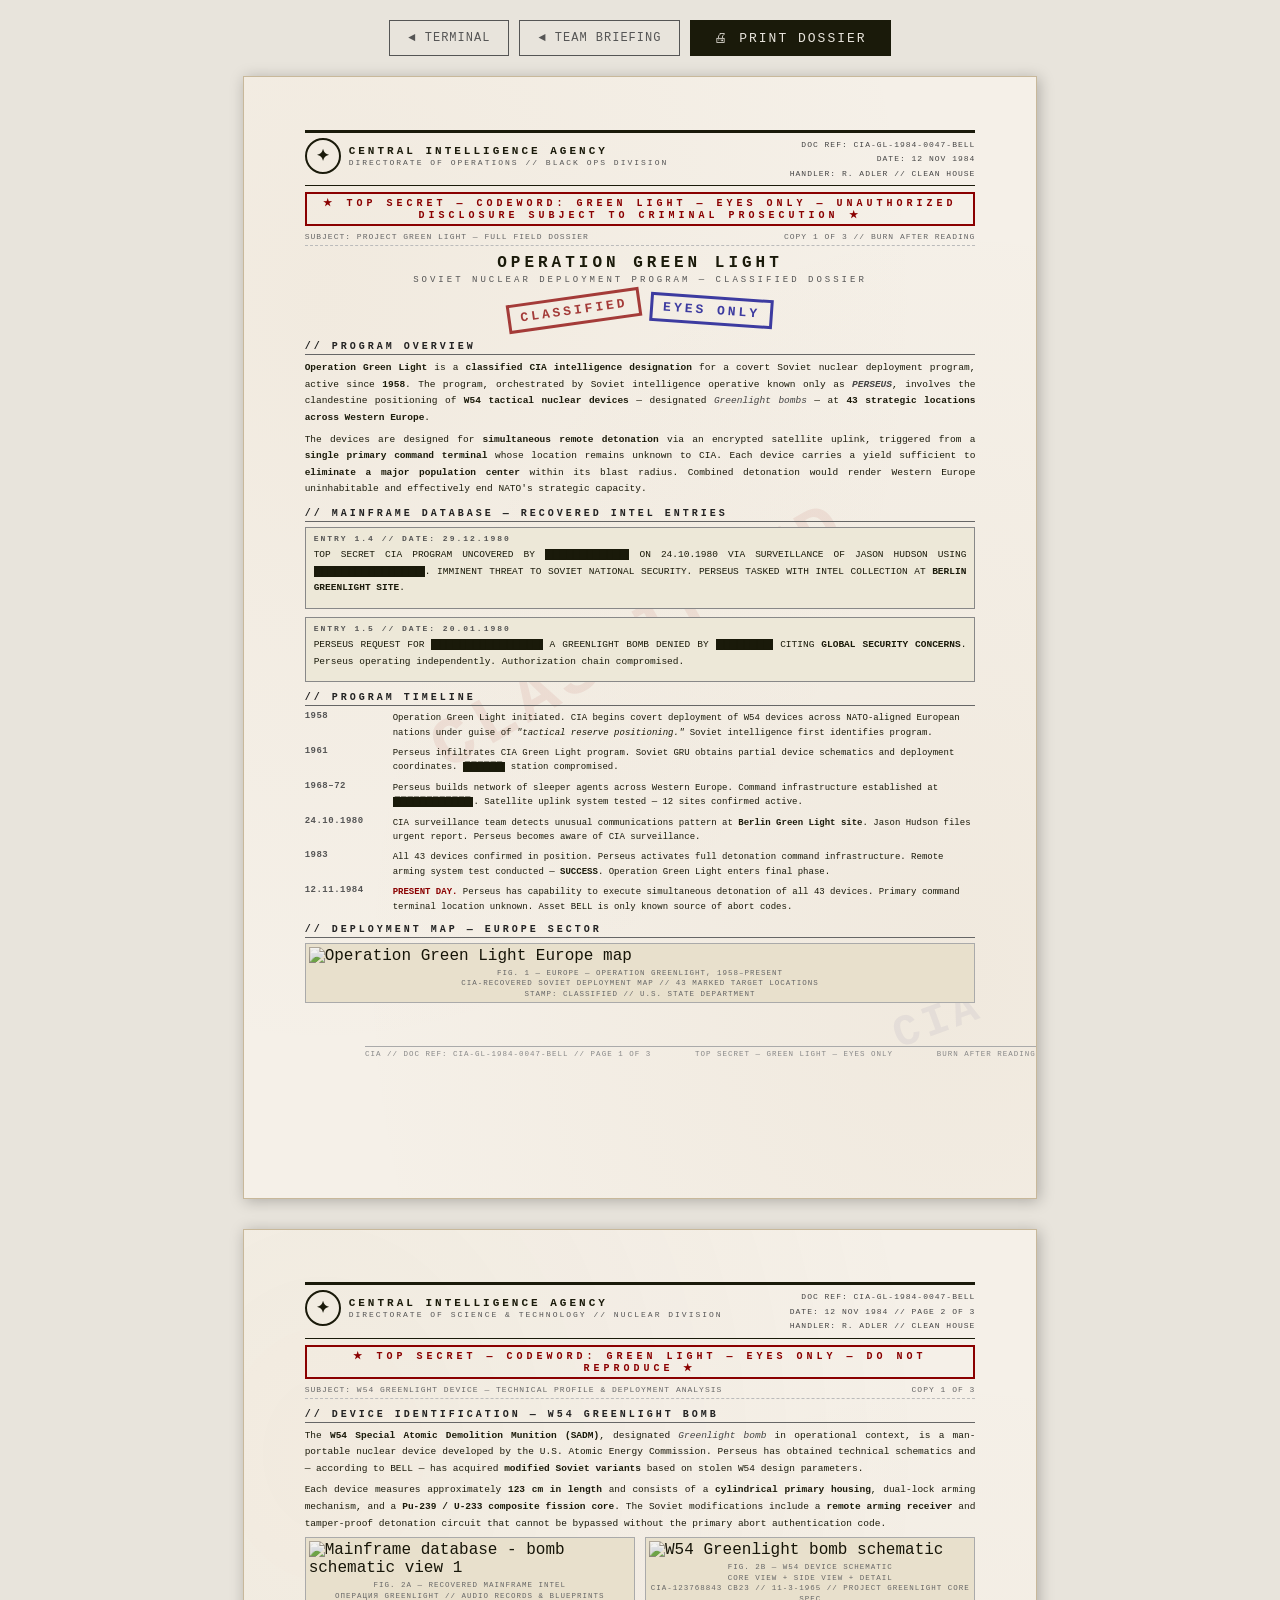
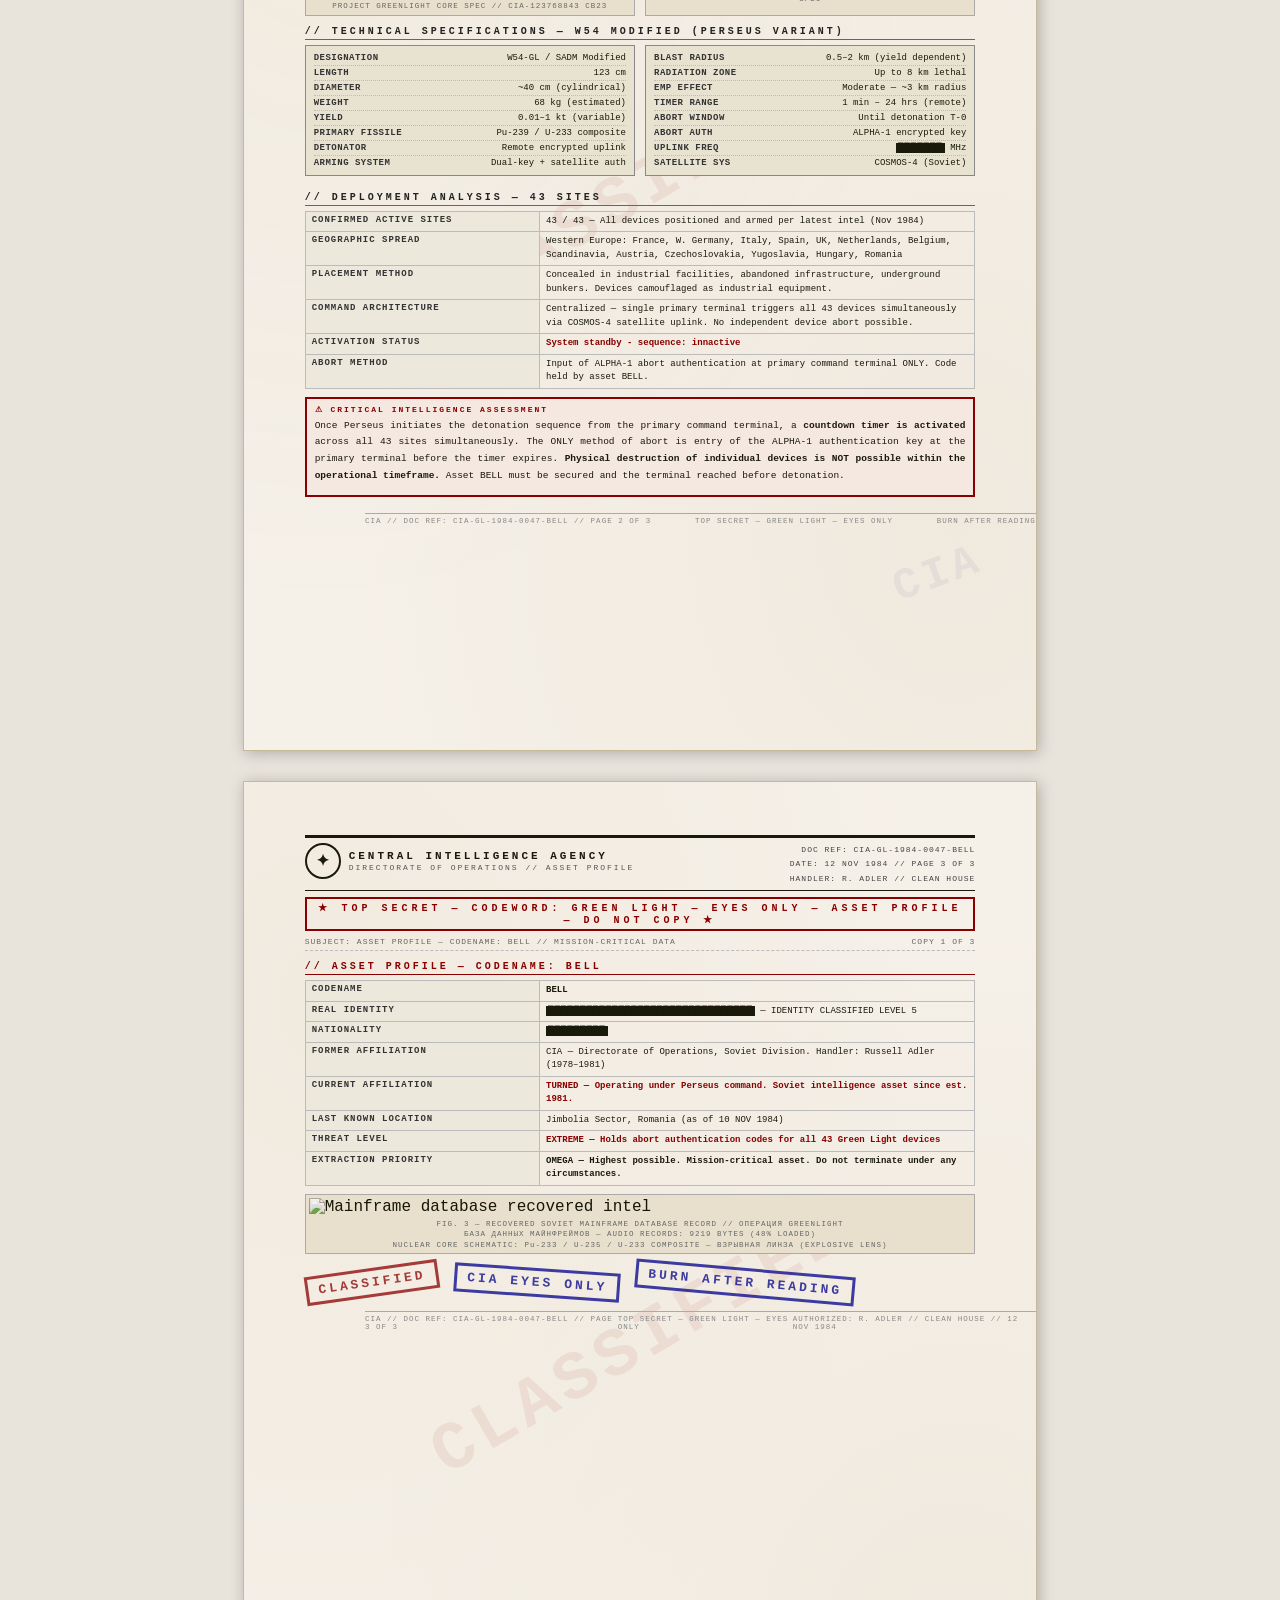
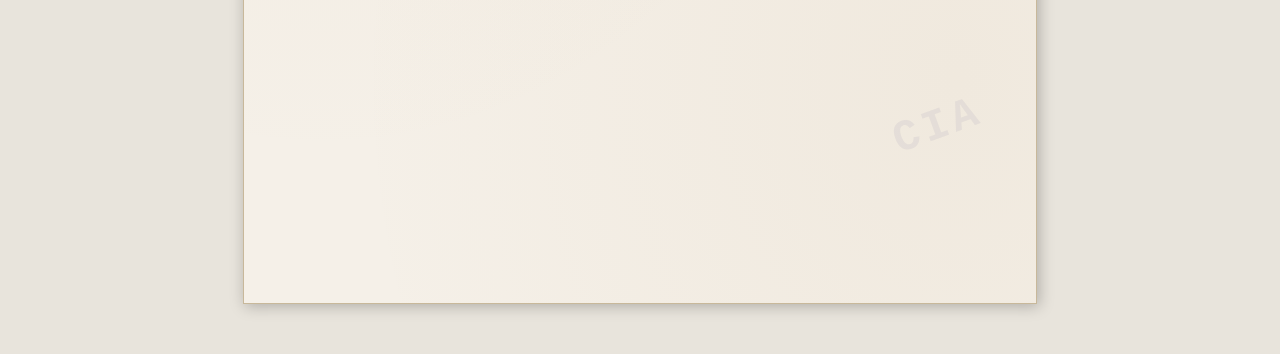
==== pages/bell.html @ 7080e310 "Add pages Add pages and move briefing, print, bell html in page folder" ====
<!DOCTYPE html>
<html lang="en">
<head>
  <meta charset="UTF-8"/>
  <meta name="viewport" content="width=device-width, initial-scale=1.0"/>
  <link rel="stylesheet" href="/css/bell.css">
  <title>OPERATION GREEN LIGHT — BELL DOSSIER</title>
</head>
<body>

<div class="btn-bar">
 <a href="/index.html" class="btn-back">◄ TERMINAL</a>
  <a href="/pages/print.html" class="btn-back">◄ TEAM BRIEFING</a>
  <button class="btn" onclick="window.print()">🖨 PRINT DOSSIER</button>
</div>


<!-- ═══════════════════════════════════════════════════════════
     PAGE 1 — OVERVIEW & HISTORY
════════════════════════════════════════════════════════════ -->
<div class="page">
  <div class="wm-classified">CLASSIFIED</div>
  <div class="wm-cia">CIA</div>

  <div class="cia-header">
    <div class="cia-logo-block">
      <div class="cia-seal">✦</div>
      <div class="cia-title-block">
        <div class="cia-agency">CENTRAL INTELLIGENCE AGENCY</div>
        <div class="cia-sub">DIRECTORATE OF OPERATIONS // BLACK OPS DIVISION</div>
      </div>
    </div>
    <div class="cia-meta">
      DOC REF: CIA-GL-1984-0047-BELL<br>
      DATE: 12 NOV 1984<br>
      HANDLER: R. ADLER // CLEAN HOUSE
    </div>
  </div>

  <div class="classification-banner">
    ★ TOP SECRET — CODEWORD: GREEN LIGHT — EYES ONLY — UNAUTHORIZED DISCLOSURE SUBJECT TO CRIMINAL PROSECUTION ★
  </div>

  <div class="doc-ref">
    <span>SUBJECT: PROJECT GREEN LIGHT — FULL FIELD DOSSIER</span>
    <span>COPY 1 OF 3 // BURN AFTER READING</span>
  </div>

  <!-- TITLE -->
  <div style="text-align:center; margin: 8px 0 10px 0;">
    <div style="font-size:16px; font-weight:bold; letter-spacing:4px;">OPERATION GREEN LIGHT</div>
    <div style="font-size:9px; letter-spacing:3px; color:#555; margin-top:3px;">SOVIET NUCLEAR DEPLOYMENT PROGRAM — CLASSIFIED DOSSIER</div>
    <div style="margin-top:5px;"><span class="stamp">CLASSIFIED</span> <span class="stamp blue">EYES ONLY</span></div>
  </div>

  <!-- ORIGIN -->
  <div class="sec">// PROGRAM OVERVIEW</div>
  <p>
    <strong>Operation Green Light</strong> is a <strong>classified CIA intelligence designation</strong> for a covert Soviet nuclear deployment program, active since <strong>1958</strong>. The program, orchestrated by Soviet intelligence operative known only as <strong><em>PERSEUS</em></strong>, involves the clandestine positioning of <strong>W54 tactical nuclear devices</strong> — designated <em>Greenlight bombs</em> — at <strong>43 strategic locations across Western Europe</strong>.
  </p>
  <p>
    The devices are designed for <strong>simultaneous remote detonation</strong> via an encrypted satellite uplink, triggered from a <strong>single primary command terminal</strong> whose location remains unknown to CIA. Each device carries a yield sufficient to <strong>eliminate a major population center</strong> within its blast radius. Combined detonation would render Western Europe uninhabitable and effectively end NATO's strategic capacity.
  </p>

  <!-- KEY INTEL ENTRIES — styled like the game's mainframe screen -->
  <div class="sec">// MAINFRAME DATABASE — RECOVERED INTEL ENTRIES</div>

  <div class="intel-box">
    <div class="intel-box-title">ENTRY 1.4 // DATE: 29.12.1980</div>
    <p>TOP SECRET CIA PROGRAM UNCOVERED BY <span class="redacted">████████████</span> ON 24.10.1980 VIA SURVEILLANCE OF JASON HUDSON USING <span class="redacted">████████████████</span>. IMMINENT THREAT TO SOVIET NATIONAL SECURITY. PERSEUS TASKED WITH INTEL COLLECTION AT <strong>BERLIN GREENLIGHT SITE</strong>.</p>
  </div>

  <div class="intel-box">
    <div class="intel-box-title">ENTRY 1.5 // DATE: 20.01.1980</div>
    <p>PERSEUS REQUEST FOR <span class="redacted">████████████████</span> A GREENLIGHT BOMB DENIED BY <span class="redacted">████████</span> CITING <strong>GLOBAL SECURITY CONCERNS</strong>. Perseus operating independently. Authorization chain compromised.</p>
  </div>

  <!-- TIMELINE -->
  <div class="sec">// PROGRAM TIMELINE</div>

  <div class="timeline-item">
    <div class="tl-date">1958</div>
    <div class="tl-text">Operation Green Light initiated. CIA begins covert deployment of W54 devices across NATO-aligned European nations under guise of <em>"tactical reserve positioning."</em> Soviet intelligence first identifies program.</div>
  </div>
  <div class="timeline-item">
    <div class="tl-date">1961</div>
    <div class="tl-text">Perseus infiltrates CIA Green Light program. Soviet GRU obtains partial device schematics and deployment coordinates. <span class="redacted">██████</span> station compromised.</div>
  </div>
  <div class="timeline-item">
    <div class="tl-date">1968–72</div>
    <div class="tl-text">Perseus builds network of sleeper agents across Western Europe. Command infrastructure established at <span class="redacted">████████████</span>. Satellite uplink system tested — 12 sites confirmed active.</div>
  </div>
  <div class="timeline-item">
    <div class="tl-date">24.10.1980</div>
    <div class="tl-text">CIA surveillance team detects unusual communications pattern at <strong>Berlin Green Light site</strong>. Jason Hudson files urgent report. Perseus becomes aware of CIA surveillance.</div>
  </div>
  <div class="timeline-item">
    <div class="tl-date">1983</div>
    <div class="tl-text">All 43 devices confirmed in position. Perseus activates full detonation command infrastructure. Remote arming system test conducted — <strong>SUCCESS</strong>. Operation Green Light enters final phase.</div>
  </div>
  <div class="timeline-item">
    <div class="tl-date">12.11.1984</div>
    <div class="tl-text"><strong style="color:#8a0000;">PRESENT DAY.</strong> Perseus has capability to execute simultaneous detonation of all 43 devices. Primary command terminal location unknown. Asset BELL is only known source of abort codes.</div>
  </div>

  <!-- MAPS ROW -->
  <div class="sec">// DEPLOYMENT MAP — EUROPE SECTOR</div>
  <div class="img-block" style="margin-bottom:35px;">
    <img src="assets/Operation_Greenlight_Map_BOCW.jpg" alt="Operation Green Light Europe map"/>
    <div class="img-caption">
      FIG. 1 — EUROPE — OPERATION GREENLIGHT, 1958–PRESENT<br>
      CIA-RECOVERED SOVIET DEPLOYMENT MAP // 43 MARKED TARGET LOCATIONS<br>
      STAMP: CLASSIFIED // U.S. STATE DEPARTMENT
    </div>
  </div>

  <div class="page-footer">
    <span>CIA // DOC REF: CIA-GL-1984-0047-BELL // PAGE 1 OF 3</span>
    <span>TOP SECRET — GREEN LIGHT — EYES ONLY</span>
    <span>BURN AFTER READING</span>
  </div>
</div>


<!-- ═══════════════════════════════════════════════════════════
     PAGE 2 — DEVICE TECHNICAL SPECS & DEPLOYMENT
════════════════════════════════════════════════════════════ -->
<div class="page">
  <div class="wm-classified">CLASSIFIED</div>
  <div class="wm-cia">CIA</div>

  <div class="cia-header">
    <div class="cia-logo-block">
      <div class="cia-seal">✦</div>
      <div class="cia-title-block">
        <div class="cia-agency">CENTRAL INTELLIGENCE AGENCY</div>
        <div class="cia-sub">DIRECTORATE OF SCIENCE & TECHNOLOGY // NUCLEAR DIVISION</div>
      </div>
    </div>
    <div class="cia-meta">
      DOC REF: CIA-GL-1984-0047-BELL<br>
      DATE: 12 NOV 1984 // PAGE 2 OF 3<br>
      HANDLER: R. ADLER // CLEAN HOUSE
    </div>
  </div>

  <div class="classification-banner">
    ★ TOP SECRET — CODEWORD: GREEN LIGHT — EYES ONLY — DO NOT REPRODUCE ★
  </div>

  <div class="doc-ref">
    <span>SUBJECT: W54 GREENLIGHT DEVICE — TECHNICAL PROFILE & DEPLOYMENT ANALYSIS</span>
    <span>COPY 1 OF 3</span>
  </div>

  <!-- DEVICE OVERVIEW -->
  <div class="sec">// DEVICE IDENTIFICATION — W54 GREENLIGHT BOMB</div>
  <p>
    The <strong>W54 Special Atomic Demolition Munition (SADM)</strong>, designated <em>Greenlight bomb</em> in operational context, is a man-portable nuclear device developed by the U.S. Atomic Energy Commission. Perseus has obtained technical schematics and — according to BELL — has acquired <strong>modified Soviet variants</strong> based on stolen W54 design parameters.
  </p>
  <p>
    Each device measures approximately <strong>123 cm in length</strong> and consists of a <strong>cylindrical primary housing</strong>, dual-lock arming mechanism, and a <strong>Pu-239 / U-233 composite fission core</strong>. The Soviet modifications include a <strong>remote arming receiver</strong> and tamper-proof detonation circuit that cannot be bypassed without the primary abort authentication code.
  </p>

  <!-- SCHEMATIC IMAGES -->
  <div class="two-col" style="margin-bottom:8px;">
    <div class="img-block">
      <img src="assets/mainframe2.png" alt="Mainframe database - bomb schematic view 1"/>
      <div class="img-caption">
        FIG. 2A — RECOVERED MAINFRAME INTEL<br>
        ОПЕРАЦИЯ GREENLIGHT // AUDIO RECORDS & BLUEPRINTS<br>
        PROJECT GREENLIGHT CORE SPEC // CIA-123768843 CB23
      </div>
    </div>
    <div class="img-block">
      <img src="assets/bomb_schematic.png" alt="W54 Greenlight bomb schematic"/>
      <div class="img-caption">
        FIG. 2B — W54 DEVICE SCHEMATIC<br>
        CORE VIEW + SIDE VIEW + DETAIL<br>
        CIA-123768843 CB23 // 11-3-1965 // PROJECT GREENLIGHT CORE SPEC
      </div>
    </div>
  </div>

  <!-- TECHNICAL SPECS -->
  <div class="sec">// TECHNICAL SPECIFICATIONS — W54 MODIFIED (PERSEUS VARIANT)</div>
  <div class="two-col">
    <div>
      <div class="spec-box">
        <div class="spec-row"><span class="spec-key">DESIGNATION</span><span class="spec-val">W54-GL / SADM Modified</span></div>
        <div class="spec-row"><span class="spec-key">LENGTH</span><span class="spec-val">123 cm</span></div>
        <div class="spec-row"><span class="spec-key">DIAMETER</span><span class="spec-val">~40 cm (cylindrical)</span></div>
        <div class="spec-row"><span class="spec-key">WEIGHT</span><span class="spec-val">68 kg (estimated)</span></div>
        <div class="spec-row"><span class="spec-key">YIELD</span><span class="spec-val">0.01–1 kt (variable)</span></div>
        <div class="spec-row"><span class="spec-key">PRIMARY FISSILE</span><span class="spec-val">Pu-239 / U-233 composite</span></div>
        <div class="spec-row"><span class="spec-key">DETONATOR</span><span class="spec-val">Remote encrypted uplink</span></div>
        <div class="spec-row"><span class="spec-key">ARMING SYSTEM</span><span class="spec-val">Dual-key + satellite auth</span></div>
      </div>
    </div>
    <div>
      <div class="spec-box">
        <div class="spec-row"><span class="spec-key">BLAST RADIUS</span><span class="spec-val">0.5–2 km (yield dependent)</span></div>
        <div class="spec-row"><span class="spec-key">RADIATION ZONE</span><span class="spec-val">Up to 8 km lethal</span></div>
        <div class="spec-row"><span class="spec-key">EMP EFFECT</span><span class="spec-val">Moderate — ~3 km radius</span></div>
        <div class="spec-row"><span class="spec-key">TIMER RANGE</span><span class="spec-val">1 min – 24 hrs (remote)</span></div>
        <div class="spec-row"><span class="spec-key">ABORT WINDOW</span><span class="spec-val">Until detonation T-0</span></div>
        <div class="spec-row"><span class="spec-key">ABORT AUTH</span><span class="spec-val">ALPHA-1 encrypted key</span></div>
        <div class="spec-row"><span class="spec-key">UPLINK FREQ</span><span class="spec-val"><span class="redacted">███████</span> MHz</span></div>
        <div class="spec-row"><span class="spec-key">SATELLITE SYS</span><span class="spec-val">COSMOS-4 (Soviet)</span></div>
      </div>
    </div>
  </div>

  <!-- DEPLOYMENT ANALYSIS -->
  <div class="sec">// DEPLOYMENT ANALYSIS — 43 SITES</div>
  <table class="info-table">
    <tr><td>CONFIRMED ACTIVE SITES</td><td>43 / 43 — All devices positioned and armed per latest intel (Nov 1984)</td></tr>
    <tr><td>GEOGRAPHIC SPREAD</td><td>Western Europe: France, W. Germany, Italy, Spain, UK, Netherlands, Belgium, Scandinavia, Austria, Czechoslovakia, Yugoslavia, Hungary, Romania</td></tr>
    <tr><td>PLACEMENT METHOD</td><td>Concealed in industrial facilities, abandoned infrastructure, underground bunkers. Devices camouflaged as industrial equipment.</td></tr>
    <tr><td>COMMAND ARCHITECTURE</td><td>Centralized — single primary terminal triggers all 43 devices simultaneously via COSMOS-4 satellite uplink. No independent device abort possible.</td></tr>
    <tr><td>ACTIVATION STATUS</td><td><strong style="color:#8a0000;">System standby - sequence: innactive</strong></td></tr>
    <tr><td>ABORT METHOD</td><td>Input of ALPHA-1 abort authentication at primary command terminal ONLY. Code held by asset BELL.</td></tr>
  </table>

  <!-- WARNING BOX -->
  <div class="intel-box warning">
    <div class="intel-box-title">⚠ CRITICAL INTELLIGENCE ASSESSMENT</div>
    <p>Once Perseus initiates the detonation sequence from the primary command terminal, a <strong>countdown timer is activated</strong> across all 43 sites simultaneously. The ONLY method of abort is entry of the ALPHA-1 authentication key at the primary terminal before the timer expires. <strong>Physical destruction of individual devices is NOT possible within the operational timeframe.</strong> Asset BELL must be secured and the terminal reached before detonation.</p>
  </div>

  <div class="page-footer">
    <span>CIA // DOC REF: CIA-GL-1984-0047-BELL // PAGE 2 OF 3</span>
    <span>TOP SECRET — GREEN LIGHT — EYES ONLY</span>
    <span>BURN AFTER READING</span>
  </div>
</div>


<!-- ═══════════════════════════════════════════════════════════
     PAGE 3 — BELL PROFILE & MISSION CRITICAL DATA
════════════════════════════════════════════════════════════ -->
<div class="page">
  <div class="wm-classified">CLASSIFIED</div>
  <div class="wm-cia">CIA</div>

  <div class="cia-header">
    <div class="cia-logo-block">
      <div class="cia-seal">✦</div>
      <div class="cia-title-block">
        <div class="cia-agency">CENTRAL INTELLIGENCE AGENCY</div>
        <div class="cia-sub">DIRECTORATE OF OPERATIONS // ASSET PROFILE</div>
      </div>
    </div>
    <div class="cia-meta">
      DOC REF: CIA-GL-1984-0047-BELL<br>
      DATE: 12 NOV 1984 // PAGE 3 OF 3<br>
      HANDLER: R. ADLER // CLEAN HOUSE
    </div>
  </div>

  <div class="classification-banner">
    ★ TOP SECRET — CODEWORD: GREEN LIGHT — EYES ONLY — ASSET PROFILE — DO NOT COPY ★
  </div>

  <div class="doc-ref">
    <span>SUBJECT: ASSET PROFILE — CODENAME: BELL // MISSION-CRITICAL DATA</span>
    <span>COPY 1 OF 3</span>
  </div>

  <!-- BELL PROFILE -->
  <div class="sec red">// ASSET PROFILE — CODENAME: BELL</div>

  <table class="info-table" style="margin-bottom:8px;">
    <tr><td>CODENAME</td><td><strong>BELL</strong></td></tr>
    <tr><td>REAL IDENTITY</td><td><span class="redacted">████████████████████████████████</span> — IDENTITY CLASSIFIED LEVEL 5</td></tr>
    <tr><td>NATIONALITY</td><td><span class="redacted">█████████</span></td></tr>
    <tr><td>FORMER AFFILIATION</td><td>CIA — Directorate of Operations, Soviet Division. Handler: Russell Adler (1978–1981)</td></tr>
    <tr><td>CURRENT AFFILIATION</td><td><strong style="color:#8a0000;">TURNED — Operating under Perseus command. Soviet intelligence asset since est. 1981.</strong></td></tr>
    <tr><td>LAST KNOWN LOCATION</td><td>Jimbolia Sector, Romania (as of 10 NOV 1984)</td></tr>
    <tr><td>THREAT LEVEL</td><td><strong style="color:#8a0000;">EXTREME — Holds abort authentication codes for all 43 Green Light devices</strong></td></tr>
    <tr><td>EXTRACTION PRIORITY</td><td><strong>OMEGA — Highest possible. Mission-critical asset. Do not terminate under any circumstances.</strong></td></tr>
  </table>
  
  <!-- BOTTOM IMAGE -->
  <div class="img-block" style="margin-bottom:8px;">
    <img src="assets/mainframe1.png" alt="Mainframe database recovered intel"/>
    <div class="img-caption">
      FIG. 3 — RECOVERED SOVIET MAINFRAME DATABASE RECORD // ОПЕРАЦИЯ GREENLIGHT<br>
      БАЗА ДАННЫХ МАЙНФРЕЙМОВ — AUDIO RECORDS: 9219 BYTES (48% LOADED)<br>
      NUCLEAR CORE SCHEMATIC: Pu-233 / U-235 / U-233 COMPOSITE — ВЗРЫВНАЯ ЛИНЗА (EXPLOSIVE LENS)
    </div>
  </div>

  <!-- FINAL STAMP -->
  <div style="display:flex; gap:15px; align-items:center; margin-top:6px;">
    <span class="stamp">CLASSIFIED</span>
    <span class="stamp blue">CIA EYES ONLY</span>
    <span class="stamp" style="transform:rotate(5deg); border-color:#00008a; color:#00008a;">BURN AFTER READING</span>
  </div>

  <div class="page-footer">
    <span>CIA // DOC REF: CIA-GL-1984-0047-BELL // PAGE 3 OF 3</span>
    <span>TOP SECRET — GREEN LIGHT — EYES ONLY</span>
    <span>AUTHORIZED: R. ADLER // CLEAN HOUSE // 12 NOV 1984</span>
  </div>
</div>

</body>
</html>
---- css/bell.css ----
* { box-sizing: border-box; margin: 0; padding: 0; }

    body {
      background: #e8e4dc;
      font-family: 'Courier New', Courier, monospace;
      color: #1a1a0a;
      padding: 20px;
    }

    /* ── SCREEN BUTTONS ── */
    .btn-bar {
      text-align: center;
      margin-bottom: 20px;
      display: flex;
      justify-content: center;
      gap: 10px;
      flex-wrap: wrap;
    }
    .btn {
      background: #1a1a0a;
      color: #e8e4dc;
      border: none;
      padding: 10px 24px;
      font-family: 'Courier New', monospace;
      font-size: 13px;
      letter-spacing: 2px;
      cursor: pointer;
    }
    .btn:hover { background: #333; }
    .btn-back {
      background: transparent;
      color: #555;
      border: 1px solid #555;
      padding: 10px 18px;
      font-family: 'Courier New', monospace;
      font-size: 12px;
      letter-spacing: 1px;
      cursor: pointer;
      text-decoration: none;
      display: inline-block;
    }

    /* ── A4 PAGE ── */
    .page {
      width: 210mm;
      min-height: 297mm;
      background: #f5f0e8;
      margin: 0 auto 30px auto;
      padding: 14mm 16mm 18mm 16mm;
      box-shadow: 2px 2px 14px rgba(0,0,0,0.25);
      position: relative;
      page-break-after: always;
      border: 1px solid #c8b89a;
    }

    /* ── AGED PAPER TEXTURE VIA GRADIENT ── */
    .page::after {
      content: '';
      position: absolute;
      inset: 0;
      background:
        radial-gradient(ellipse at 10% 20%, rgba(180,140,80,0.06) 0%, transparent 60%),
        radial-gradient(ellipse at 90% 80%, rgba(160,120,60,0.06) 0%, transparent 60%);
      pointer-events: none;
    }

    /* ── WATERMARKS ── */
    .wm-classified {
      position: absolute;
      top: 50%; left: 50%;
      transform: translate(-50%, -50%) rotate(-30deg);
      font-size: 68px;
      font-weight: 900;
      color: rgba(160,0,0,0.07);
      letter-spacing: 6px;
      pointer-events: none;
      white-space: nowrap;
      z-index: 0;
    }
    .wm-cia {
      position: absolute;
      bottom: 40mm; right: 14mm;
      font-size: 44px;
      font-weight: 900;
      color: rgba(0,0,100,0.05);
      letter-spacing: 4px;
      pointer-events: none;
      transform: rotate(-20deg);
      z-index: 0;
    }

    /* ── CONTENT Z-INDEX ── */
    .page > *:not(.wm-classified):not(.wm-cia) { position: relative; z-index: 1; }

    /* ── CIA HEADER STRIP ── */
    .cia-header {
      border-top: 3px solid #1a1a0a;
      border-bottom: 1px solid #1a1a0a;
      padding: 5px 0 4px 0;
      margin-bottom: 3px;
      display: flex;
      justify-content: space-between;
      align-items: flex-start;
    }
    .cia-logo-block { display: flex; align-items: center; gap: 8px; }
    .cia-seal {
      width: 36px; height: 36px;
      border: 2px solid #1a1a0a;
      border-radius: 50%;
      display: flex; align-items: center; justify-content: center;
      font-size: 16px; font-weight: bold;
    }
    .cia-agency { font-size: 11px; font-weight: bold; letter-spacing: 3px; }
    .cia-sub    { font-size: 8px;  letter-spacing: 2px; color: #555; margin-top: 1px; }
    .cia-meta   { font-size: 8px; letter-spacing: 1px; text-align: right; line-height: 1.8; color: #444; }

    .classification-banner {
      text-align: center;
      font-size: 10px;
      font-weight: bold;
      letter-spacing: 4px;
      color: #8a0000;
      border: 2px solid #8a0000;
      padding: 3px;
      margin: 6px 0;
    }

    /* ── DOC REF LINE ── */
    .doc-ref {
      display: flex;
      justify-content: space-between;
      font-size: 8px;
      letter-spacing: 1px;
      color: #666;
      margin-bottom: 8px;
      border-bottom: 1px dashed #bbb;
      padding-bottom: 4px;
    }

    /* ── SECTION HEADINGS ── */
    .sec {
      font-size: 10px;
      font-weight: bold;
      letter-spacing: 3px;
      text-transform: uppercase;
      border-bottom: 1px solid #666;
      padding-bottom: 2px;
      margin: 10px 0 5px 0;
      color: #222;
    }
    .sec.red { border-color: #8a0000; color: #8a0000; }

    /* ── BODY TEXT ── */
    p {
      font-size: 9.5px;
      line-height: 1.75;
      color: #1a1a0a;
      margin-bottom: 5px;
      text-align: justify;
    }
    p strong { font-weight: bold; }
    p em { font-style: italic; color: #444; }

    /* ── REDACTED ── */
    .redacted {
      background: #1a1a0a;
      color: #1a1a0a;
      display: inline;
      padding: 0 2px;
      letter-spacing: 1px;
      user-select: none;
    }

    /* ── INFO TABLE ── */
    .info-table {
      width: 100%;
      border-collapse: collapse;
      margin-bottom: 8px;
      font-size: 9px;
    }
    .info-table td {
      padding: 3px 6px;
      border: 1px solid #bbb;
      vertical-align: top;
    }
    .info-table td:first-child {
      font-weight: bold;
      letter-spacing: 1px;
      white-space: nowrap;
      width: 35%;
      background: #ede8dc;
      color: #333;
    }
    .info-table td:last-child { color: #1a1a0a; line-height: 1.5; }

    /* ── TWO COLUMNS ── */
    .two-col { display: grid; grid-template-columns: 1fr 1fr; gap: 10px; margin-bottom: 8px; }
    .three-col { display: grid; grid-template-columns: 1fr 1fr 1fr; gap: 8px; margin-bottom: 8px; }

    /* ── IMAGE BLOCK ── */
    .img-block {
      border: 1px solid #aaa;
      padding: 3px;
      background: #e8e0cc;
    }
    .img-block img {
      width: 100%;
      display: block;
      filter: sepia(0.3) contrast(1.05) brightness(0.95);
    }
    .img-caption {
      font-size: 7.5px;
      letter-spacing: 1px;
      color: #666;
      text-align: center;
      margin-top: 3px;
      line-height: 1.4;
    }

    /* ── INTEL BOX ── */
    .intel-box {
      border: 1px solid #888;
      padding: 6px 8px;
      background: #ede8d8;
      margin-bottom: 8px;
    }
    .intel-box.warning { border-color: #8a0000; border-width: 2px; background: #f5e8e0; }
    .intel-box-title {
      font-size: 8px;
      font-weight: bold;
      letter-spacing: 2px;
      color: #555;
      margin-bottom: 4px;
      text-transform: uppercase;
    }
    .intel-box.warning .intel-box-title { color: #8a0000; }

    /* ── STAMP ── */
    .stamp {
      display: inline-block;
      border: 3px solid #8a0000;
      color: #8a0000;
      font-size: 13px;
      font-weight: bold;
      letter-spacing: 3px;
      padding: 4px 10px;
      transform: rotate(-8deg);
      opacity: 0.75;
      margin: 6px 0;
    }
    .stamp.blue { border-color: #00008a; color: #00008a; transform: rotate(4deg); }

    /* ── TIMELINE ── */
    .timeline-item {
      display: flex;
      gap: 8px;
      margin-bottom: 6px;
      font-size: 9px;
    }
    .tl-date {
      font-weight: bold;
      white-space: nowrap;
      min-width: 80px;
      color: #555;
      letter-spacing: 0.5px;
    }
    .tl-text { line-height: 1.6; color: #1a1a0a; }

    /* ── TECHNICAL SPEC BOX ── */
    .spec-box {
      border: 1px solid #888;
      padding: 5px 8px;
      margin-bottom: 6px;
      background: #e8e2d0;
    }
    .spec-row {
      display: flex;
      justify-content: space-between;
      font-size: 9px;
      border-bottom: 1px dotted #bbb;
      padding: 2px 0;
    }
    .spec-row:last-child { border-bottom: none; }
    .spec-key { font-weight: bold; letter-spacing: 0.5px; color: #333; }
    .spec-val { color: #1a1a0a; }

    /* ── FOOTER ── */
    .page-footer {
      position: absolute;
      bottom: -2mm;
      left: 16mm; right: 16mm;
      border-top: 1px solid #aaa;
      padding-top: 3px;
      display: flex;
      justify-content: space-between;
      font-size: 7.5px;
      color: #888;
      letter-spacing: 1px;
    }

    /* ── PRINT ── */
    @media print {
      body { background: #fff; padding: 0; }
      .btn-bar { display: none !important; }
      .page {
        width: 100%;
        min-height: 100vh;
        margin: 0;
        padding: 10mm 12mm 16mm 12mm;
        box-shadow: none;
        border: none;
        page-break-after: always;
      }
      @page { size: A4 portrait; margin: 0; }
    }
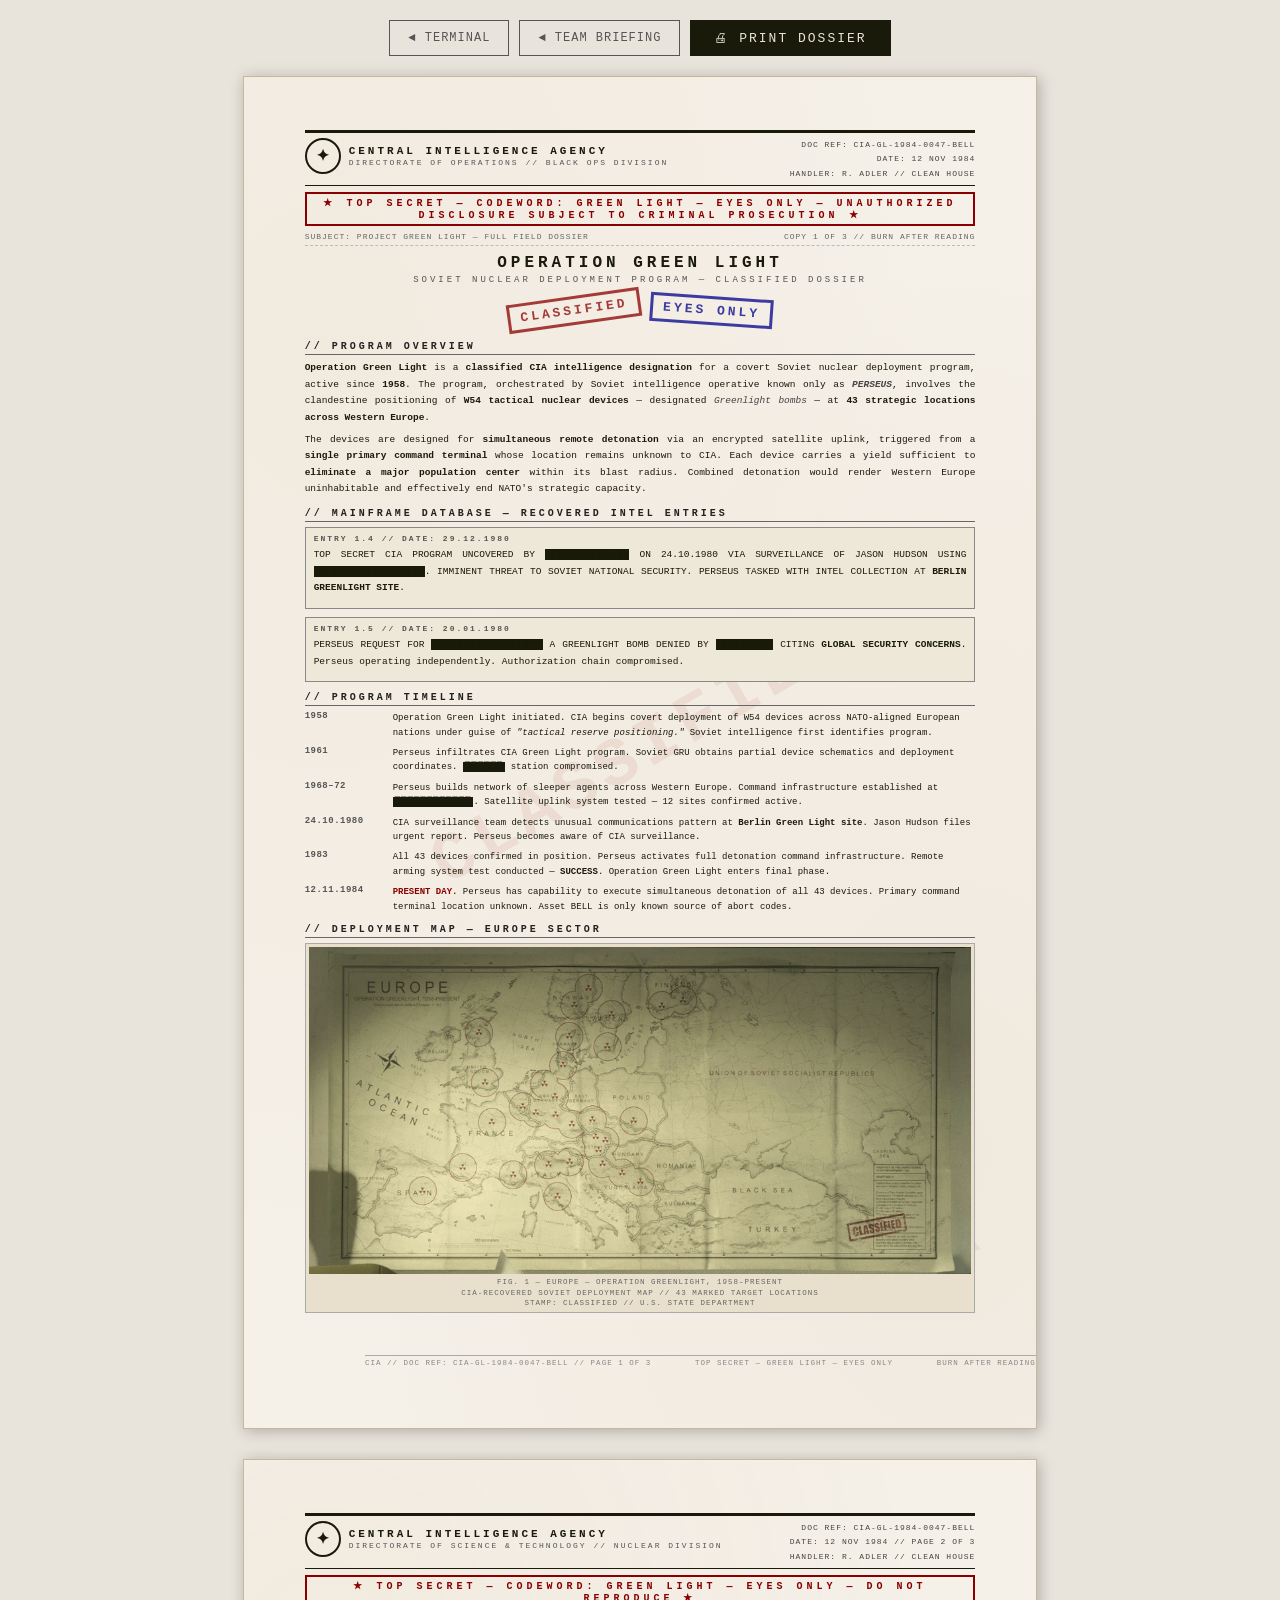
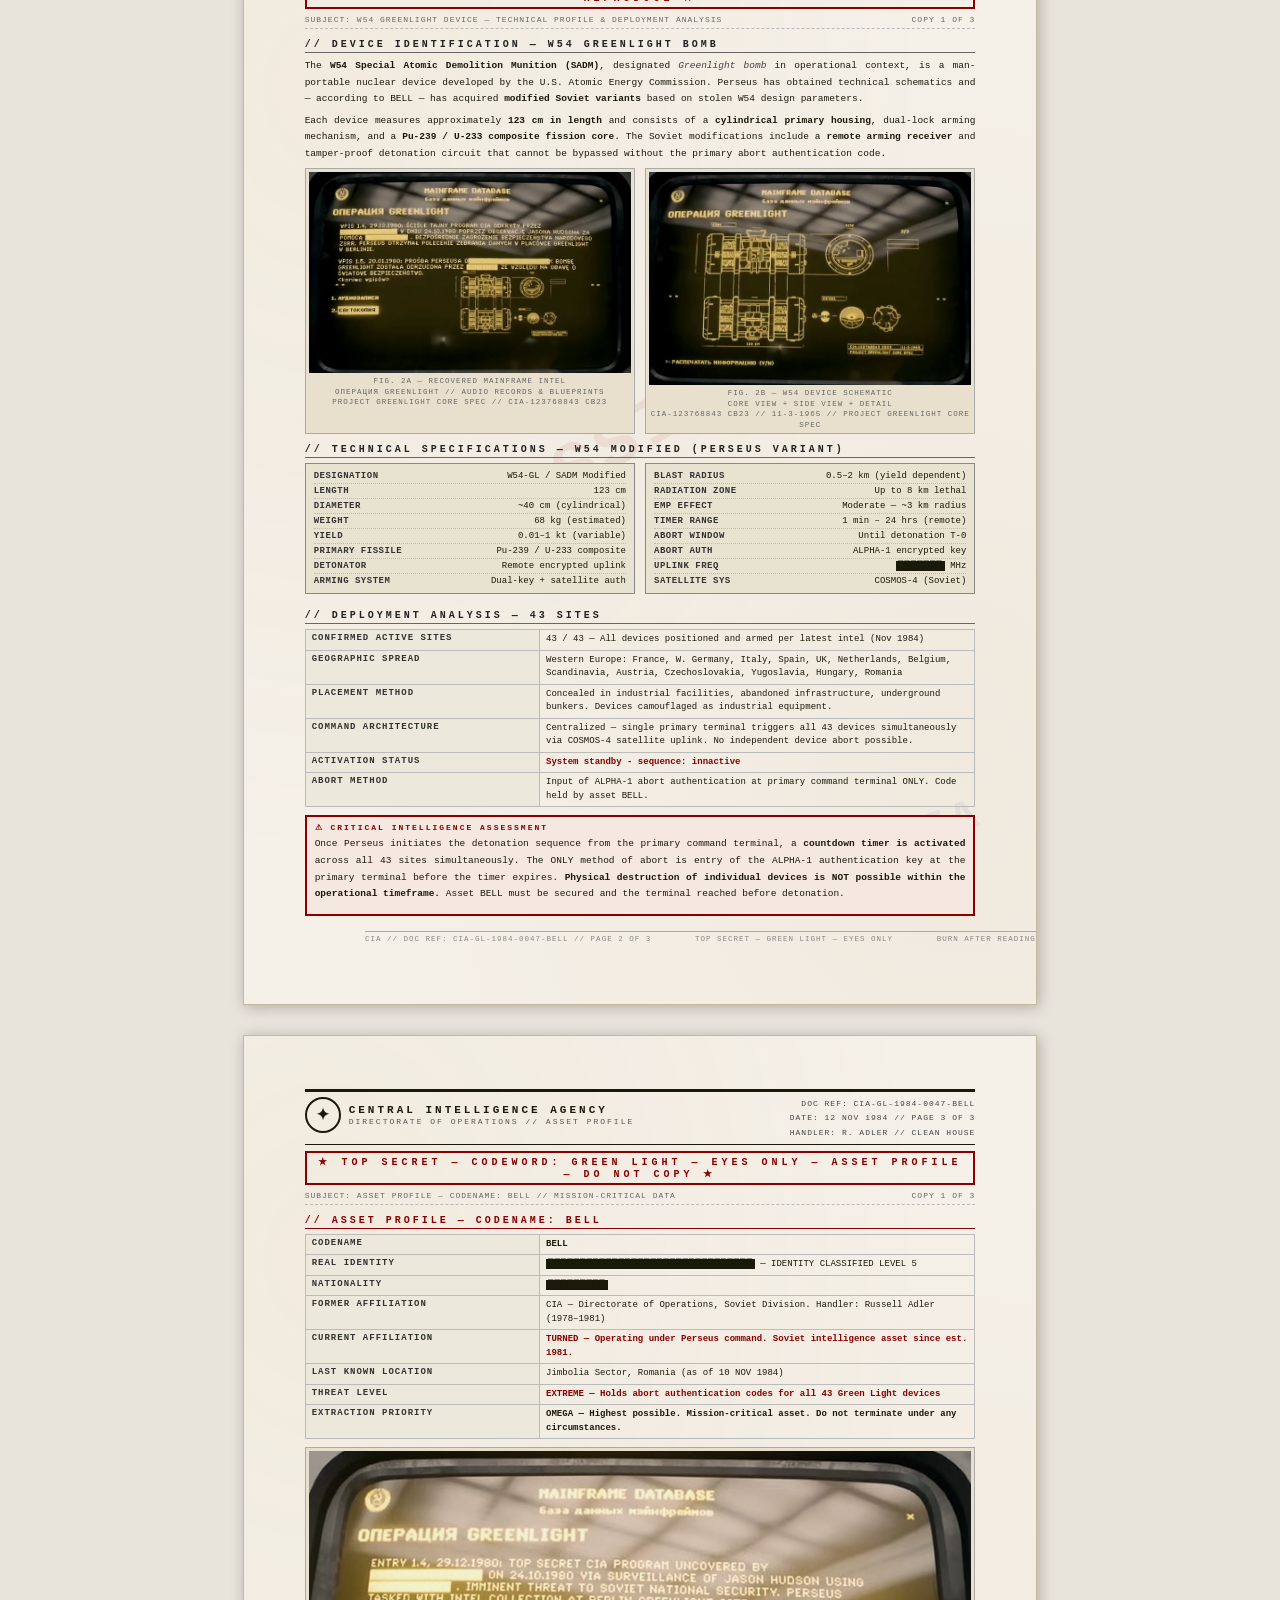
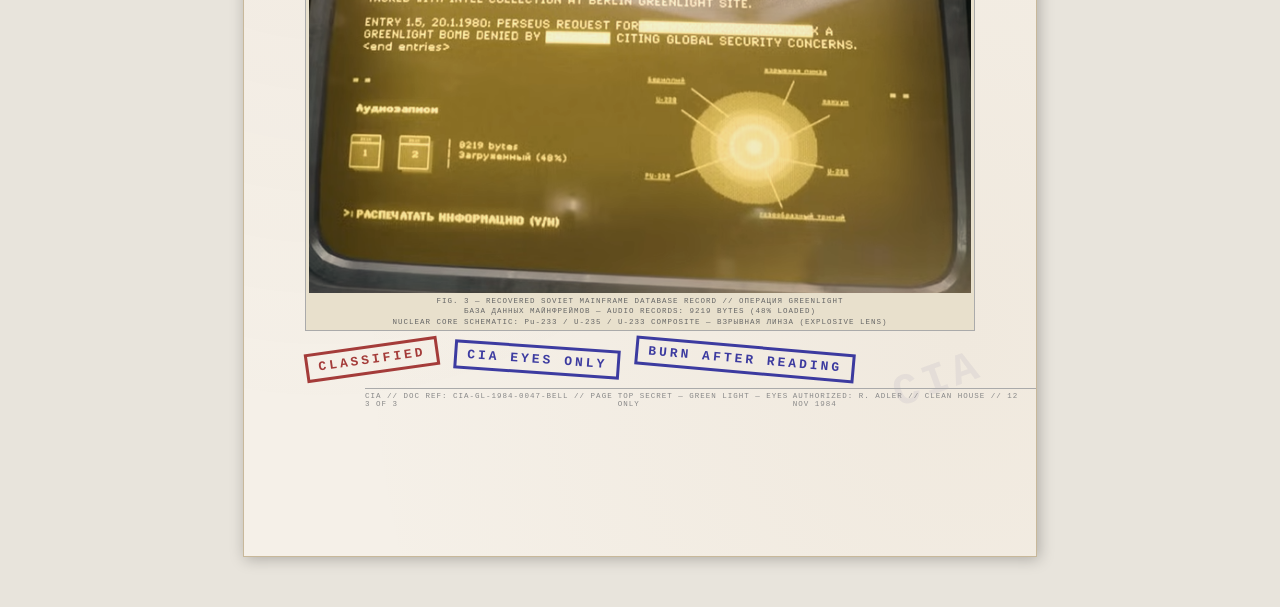
==== commit c211e8de: "Assets not show File in assets folder not show in deployments, fix route and terminal button to back" ====
--- a/pages/bell.html
+++ b/pages/bell.html
@@ -3,14 +3,14 @@
 <head>
   <meta charset="UTF-8"/>
   <meta name="viewport" content="width=device-width, initial-scale=1.0"/>
-  <link rel="stylesheet" href="/css/bell.css">
+  <link rel="stylesheet" href="../css/bell.css">
   <title>OPERATION GREEN LIGHT — BELL DOSSIER</title>
 </head>
 <body>
 
 <div class="btn-bar">
- <a href="/index.html" class="btn-back">◄ TERMINAL</a>
-  <a href="/pages/print.html" class="btn-back">◄ TEAM BRIEFING</a>
+ <a href="../index.html" class="btn-back">◄ TERMINAL</a>
+  <a href="../pages/print.html" class="btn-back">◄ TEAM BRIEFING</a>
   <button class="btn" onclick="window.print()">🖨 PRINT DOSSIER</button>
 </div>
 
@@ -106,7 +106,7 @@
   <!-- MAPS ROW -->
   <div class="sec">// DEPLOYMENT MAP — EUROPE SECTOR</div>
   <div class="img-block" style="margin-bottom:35px;">
-    <img src="assets/Operation_Greenlight_Map_BOCW.jpg" alt="Operation Green Light Europe map"/>
+    <img src="../assets/Operation_Greenlight_Map_BOCW.jpg" alt="Operation Green Light Europe map"/>
     <div class="img-caption">
       FIG. 1 — EUROPE — OPERATION GREENLIGHT, 1958–PRESENT<br>
       CIA-RECOVERED SOVIET DEPLOYMENT MAP // 43 MARKED TARGET LOCATIONS<br>
@@ -165,7 +165,7 @@
   <!-- SCHEMATIC IMAGES -->
   <div class="two-col" style="margin-bottom:8px;">
     <div class="img-block">
-      <img src="assets/mainframe2.png" alt="Mainframe database - bomb schematic view 1"/>
+      <img src="../assets/mainframe2.png" alt="Mainframe database - bomb schematic view 1"/>
       <div class="img-caption">
         FIG. 2A — RECOVERED MAINFRAME INTEL<br>
         ОПЕРАЦИЯ GREENLIGHT // AUDIO RECORDS & BLUEPRINTS<br>
@@ -173,7 +173,7 @@
       </div>
     </div>
     <div class="img-block">
-      <img src="assets/bomb_schematic.png" alt="W54 Greenlight bomb schematic"/>
+      <img src="../assets/bomb_schematic.png" alt="W54 Greenlight bomb schematic"/>
       <div class="img-caption">
         FIG. 2B — W54 DEVICE SCHEMATIC<br>
         CORE VIEW + SIDE VIEW + DETAIL<br>
@@ -283,7 +283,7 @@
   
   <!-- BOTTOM IMAGE -->
   <div class="img-block" style="margin-bottom:8px;">
-    <img src="assets/mainframe1.png" alt="Mainframe database recovered intel"/>
+    <img src="../assets/mainframe1.png" alt="Mainframe database recovered intel"/>
     <div class="img-caption">
       FIG. 3 — RECOVERED SOVIET MAINFRAME DATABASE RECORD // ОПЕРАЦИЯ GREENLIGHT<br>
       БАЗА ДАННЫХ МАЙНФРЕЙМОВ — AUDIO RECORDS: 9219 BYTES (48% LOADED)<br>
